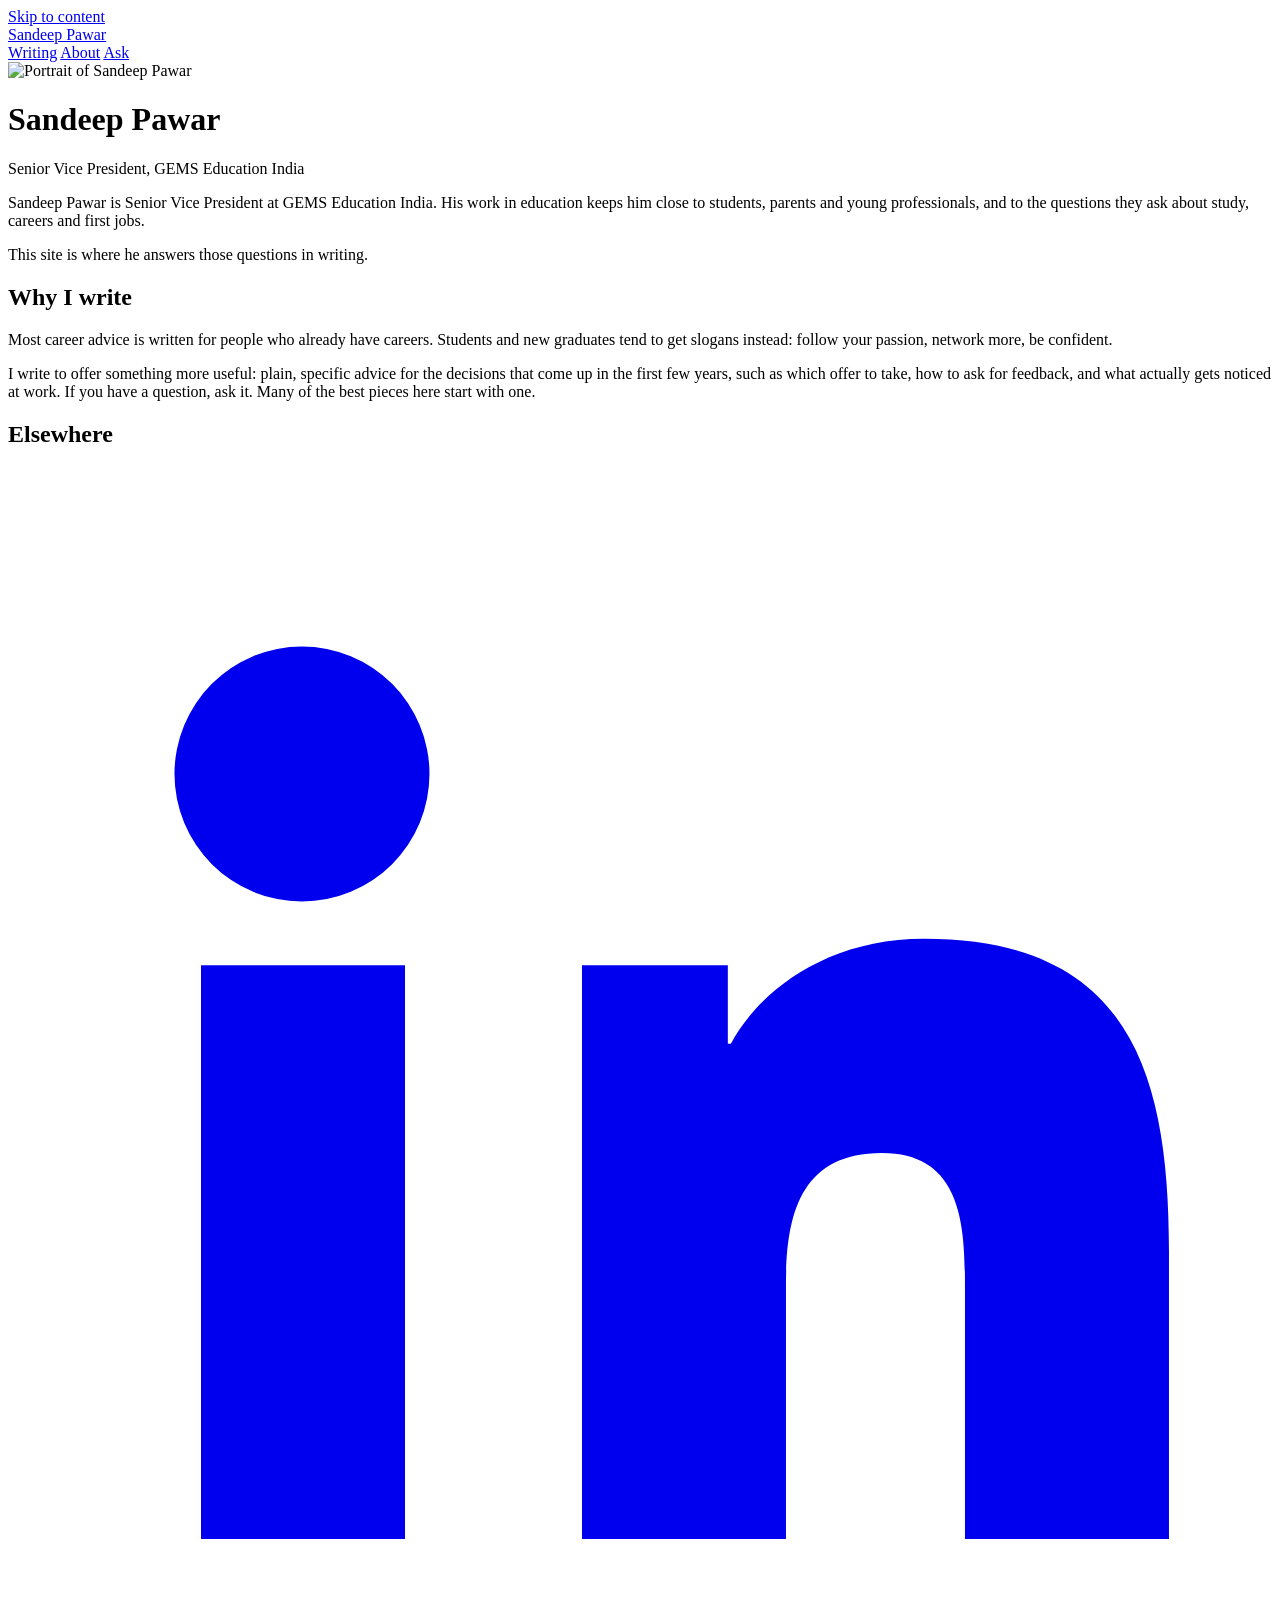
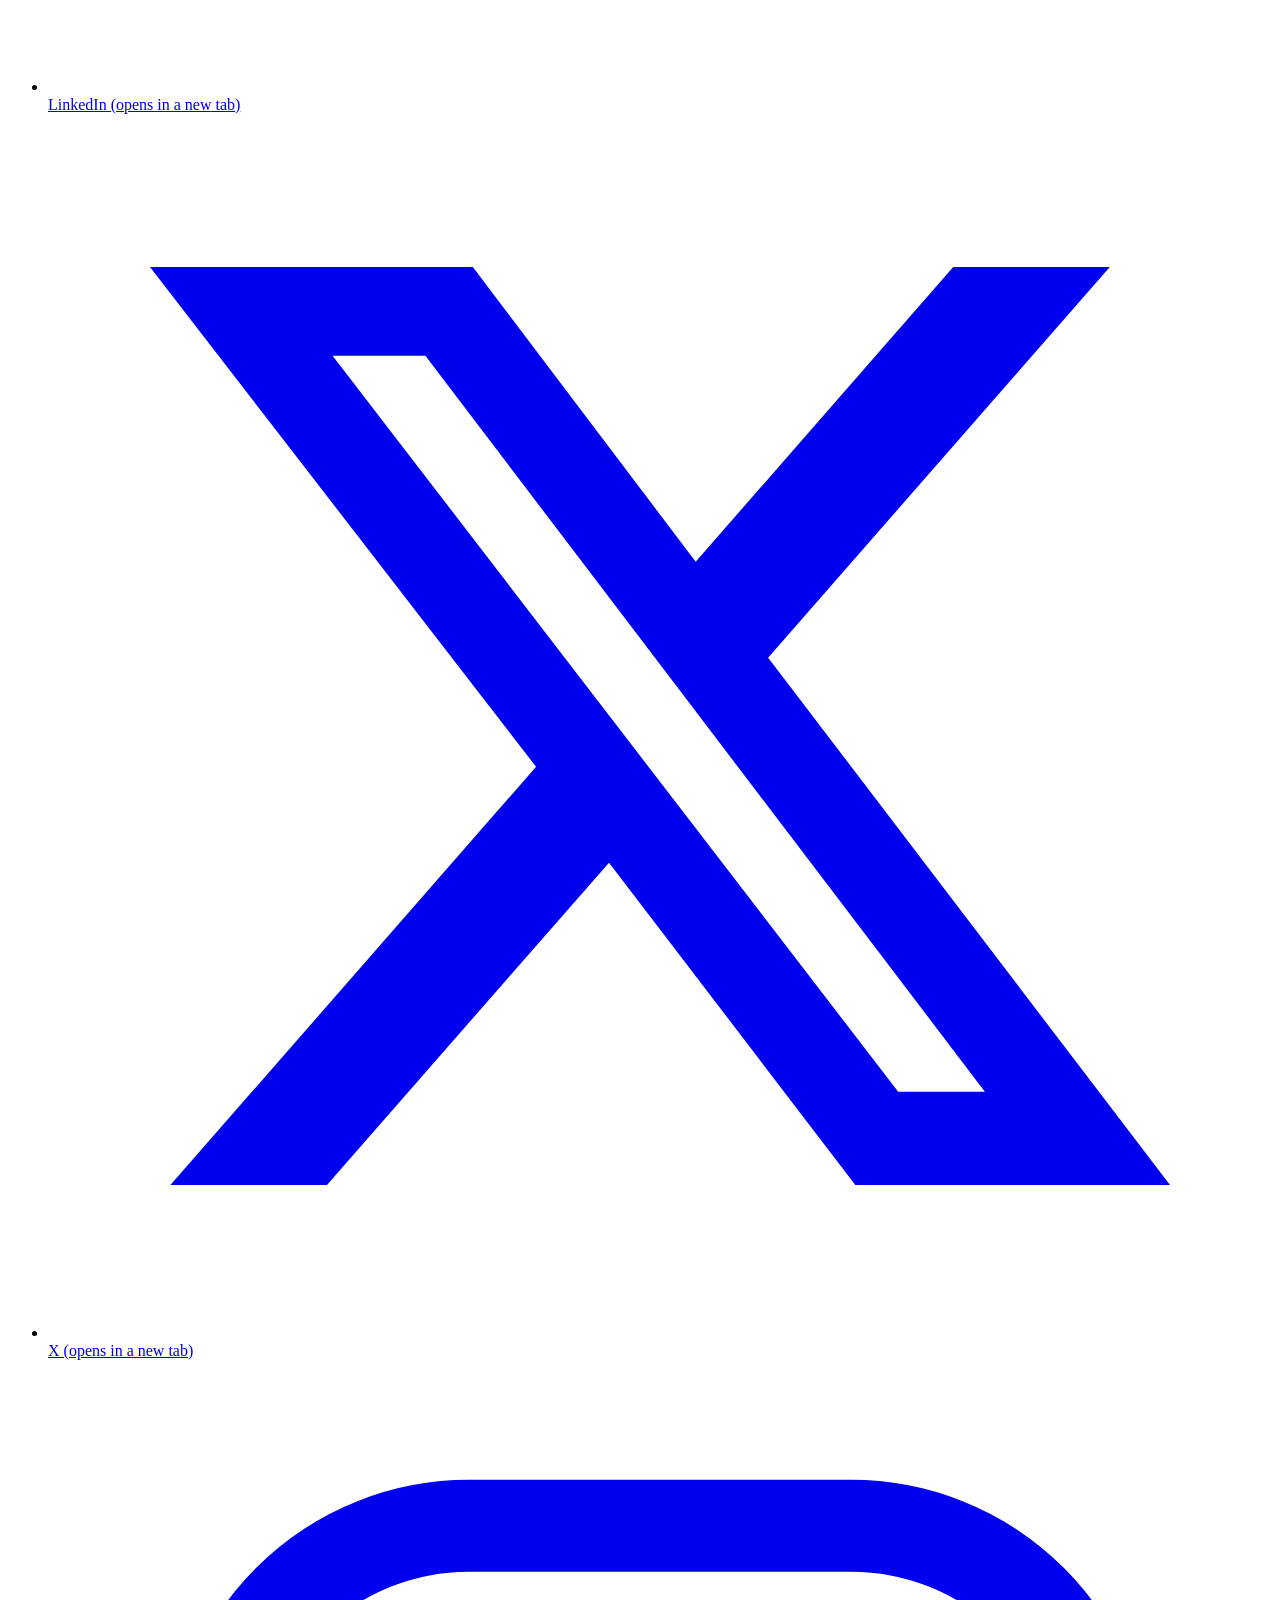
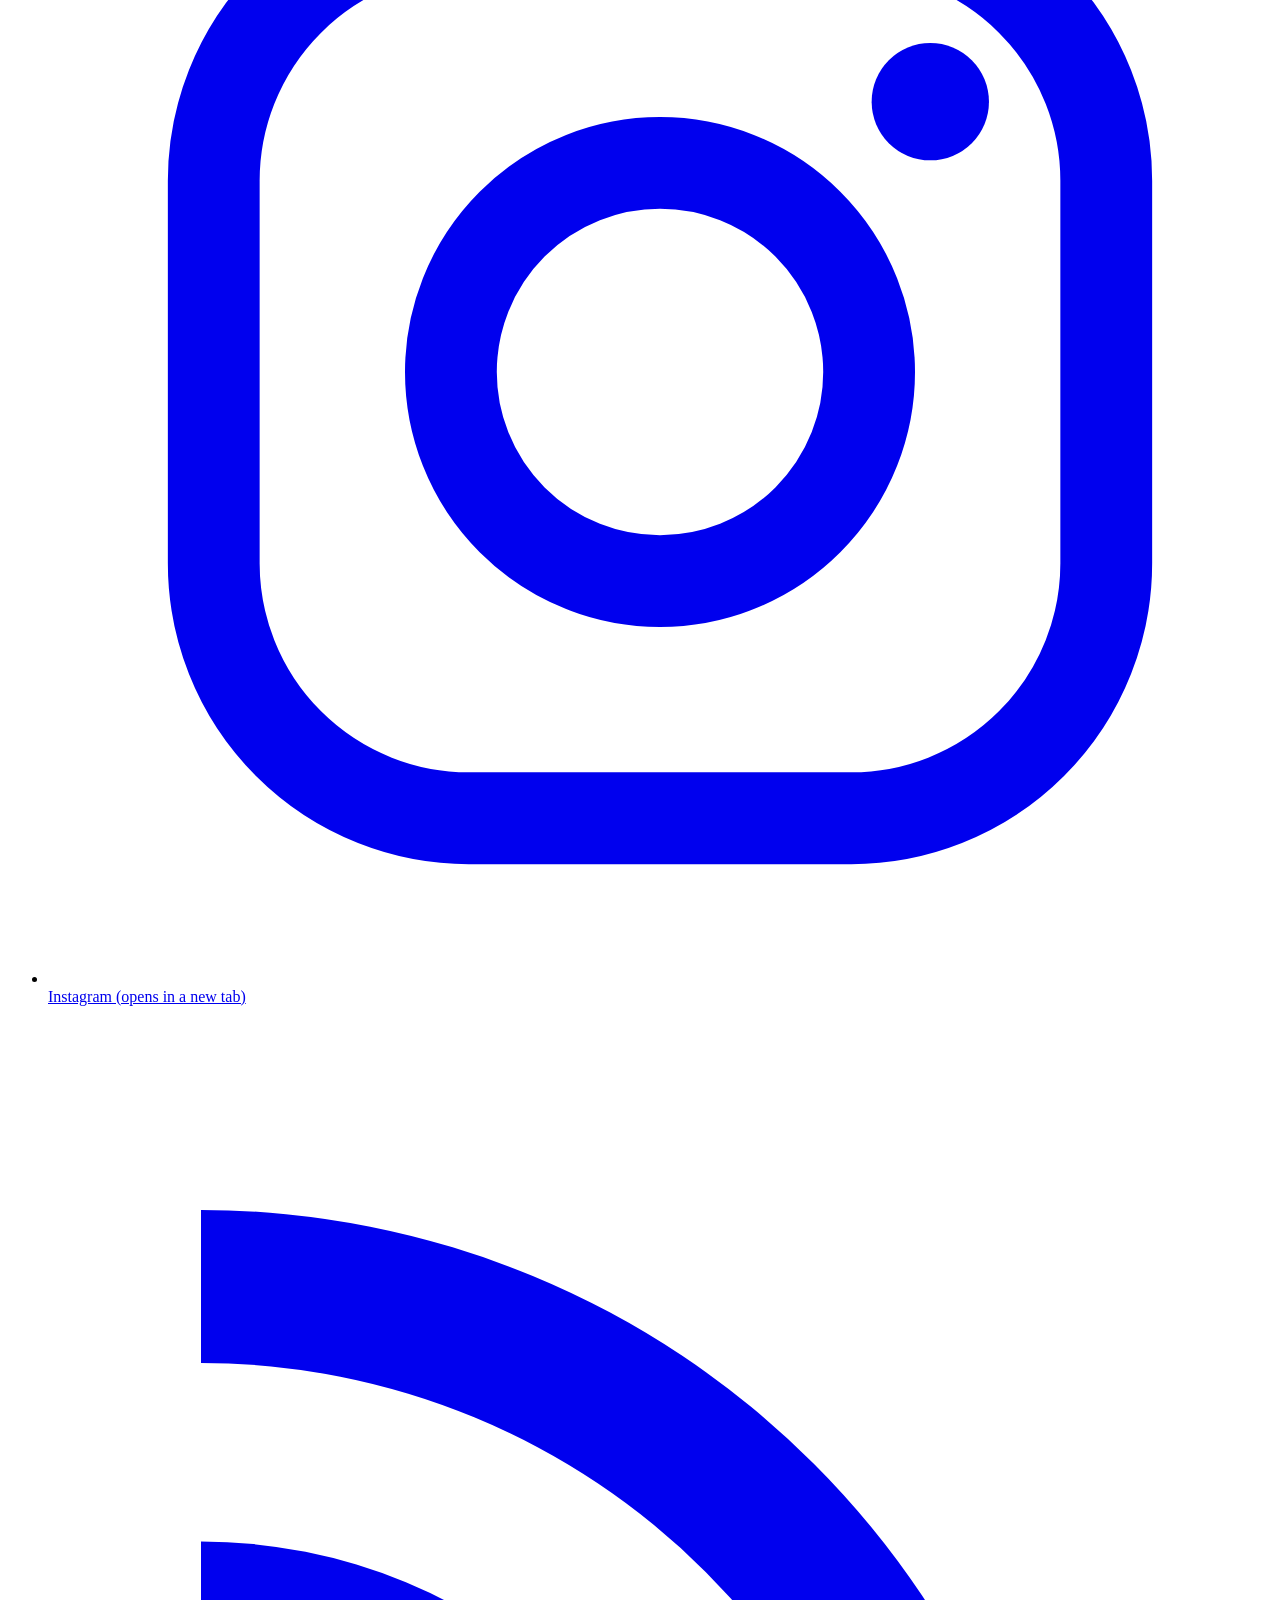
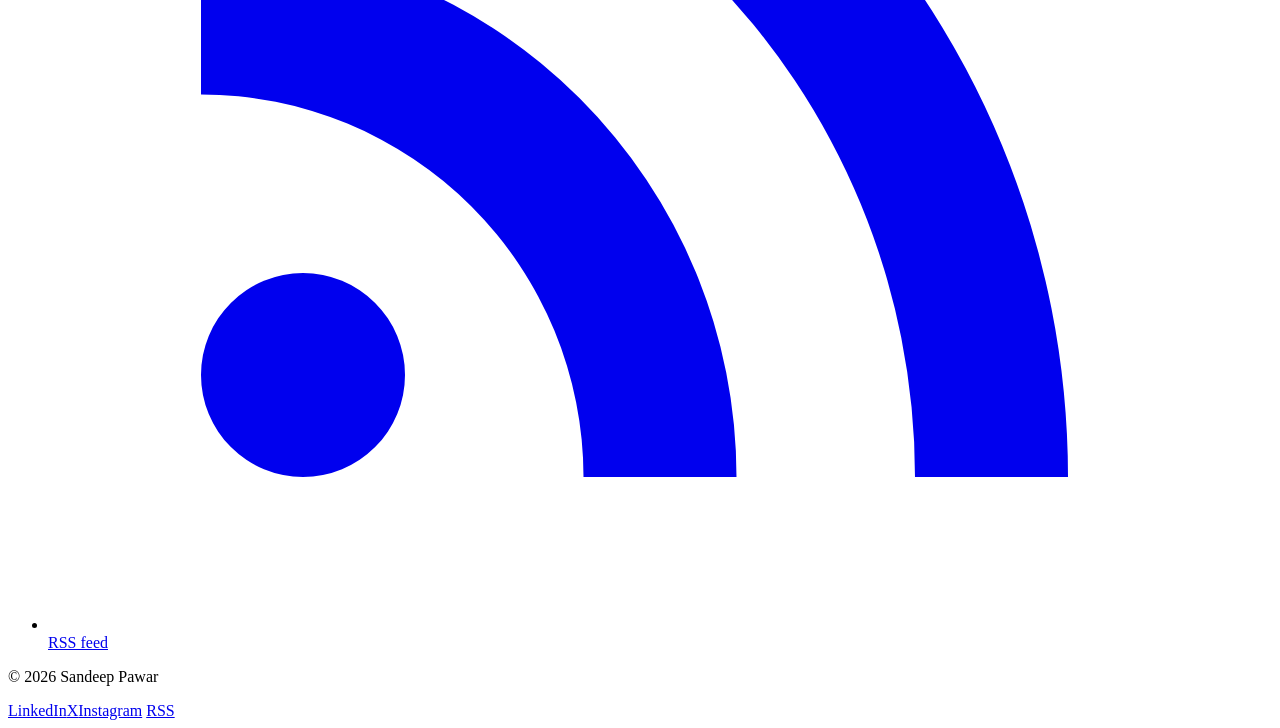
==== about/index.html @ d5aea250 "Review copy of Sandeep Pawar's site Static snapshot of sp.localhost for review. Forms are switched o" ====
<!doctype html>
<html lang="en-IN">
<head>
	<meta charset="utf-8">
	<meta name="viewport" content="width=device-width, initial-scale=1">
	<title>About · Sandeep Pawar</title>
<meta name="robots" content="noindex, nofollow">
<script>
const realFetch = window.fetch;
window.fetch = (url, options) => String(url).includes("/api/method/")
	? Promise.resolve(new Response(JSON.stringify({_server_messages: JSON.stringify([JSON.stringify({
		message: "This is a review copy, so forms are switched off."})])}), {status: 400}))
	: realFetch(url, options);
</script>

	<meta name="description" content="About Sandeep Pawar. Senior Vice President, GEMS Education India">
	<link rel="canonical" href="https://asifmulani1.github.io/sandeep-pawar-site-preview/about">
	<meta property="og:site_name" content="Sandeep Pawar">
	<meta property="og:type" content="website">
	<meta property="og:title" content="About">
	<meta property="og:description" content="About Sandeep Pawar. Senior Vice President, GEMS Education India">
	<meta property="og:url" content="https://asifmulani1.github.io/sandeep-pawar-site-preview/about">
	<meta property="og:image" content="https://asifmulani1.github.io/sandeep-pawar-site-preview/assets/sp_site/images/sandeep-pawar-cutout.png">
	<meta name="twitter:card" content="summary_large_image">
	<meta name="twitter:title" content="About">
	<meta name="twitter:description" content="About Sandeep Pawar. Senior Vice President, GEMS Education India">
	<meta name="twitter:image" content="https://asifmulani1.github.io/sandeep-pawar-site-preview/assets/sp_site/images/sandeep-pawar-cutout.png">
	<meta name="theme-color" content="#faf9f6" media="(prefers-color-scheme: light)">
	<meta name="theme-color" content="#181715" media="(prefers-color-scheme: dark)">
	<link rel="alternate" type="application/rss+xml" title="Sandeep Pawar" href="/sandeep-pawar-site-preview/rss.xml">
	<link rel="icon" href="/sandeep-pawar-site-preview/assets/sp_site/images/favicon.svg?v=1794989813" type="image/svg+xml">
	<link rel="preload" href="/sandeep-pawar-site-preview/assets/sp_site/fonts/newsreader-roman.woff2" as="font" type="font/woff2" crossorigin>
	<link rel="preload" href="/sandeep-pawar-site-preview/assets/sp_site/fonts/source-sans-3.woff2" as="font" type="font/woff2" crossorigin>
	<link rel="stylesheet" href="/sandeep-pawar-site-preview/assets/sp_site/css/site.css?v=1795011490">
	<script>try{var t=localStorage.getItem("theme");if(t&&t!=="auto")document.documentElement.setAttribute("data-theme",t)}catch(e){}</script>
	<script src="/sandeep-pawar-site-preview/assets/sp_site/js/site.js?v=1794989798" defer></script>
</head>
<body>
	<a class="skip-link" href="#main">Skip to content</a>
	<header class="site-header">
	<div class="wrap">
		<a class="site-name" href="/sandeep-pawar-site-preview/">Sandeep Pawar</a>
		<nav class="site-nav" aria-label="Main">
			<a href="/sandeep-pawar-site-preview/writing">Writing</a>
			<a href="/sandeep-pawar-site-preview/about" aria-current="page">About</a>
			<a href="/sandeep-pawar-site-preview/ask">Ask</a>
		</nav>
	</div>
</header>
	<main id="main">
		
<div class="wrap">
	<div class="about">
		<div>
			<img class="portrait" src="/sandeep-pawar-site-preview/assets/sp_site/images/sandeep-pawar-cutout.png" alt="Portrait of Sandeep Pawar" width="192" height="230">
		</div>
		<div class="measure">
			<h1>Sandeep Pawar</h1><p class="role">Senior Vice President, GEMS Education India</p>
			<div class="prose"><p>Sandeep Pawar is Senior Vice President at GEMS Education India. His work in education keeps him close to students, parents and young professionals, and to the questions they ask about study, careers and first jobs.</p><p>This site is where he answers those questions in writing.</p></div>

			<h2>Why I write</h2>
			<div class="prose"><p>Most career advice is written for people who already have careers. Students and new graduates tend to get slogans instead: follow your passion, network more, be confident.</p><p>I write to offer something more useful: plain, specific advice for the decisions that come up in the first few years, such as which offer to take, how to ask for feedback, and what actually gets noticed at work. If you have a question, ask it. Many of the best pieces here start with one.</p></div>

			<h2>Elsewhere</h2>
			<ul class="social" aria-label="Elsewhere">
	<li><a href="https://www.linkedin.com/" title="LinkedIn" rel="me noopener" target="_blank"><svg viewBox="0 0 24 24" aria-hidden="true"><path fill="currentColor" d="M4.98 3.5a2.5 2.5 0 1 1 0 5 2.5 2.5 0 0 1 0-5zM3 9.75h4V21H3V9.75zm6.5 0h3.83v1.54h.06c.53-1 1.84-2.06 3.79-2.06 4.05 0 4.8 2.67 4.8 6.13V21h-4v-4.9c0-1.17-.02-2.67-1.63-2.67-1.63 0-1.88 1.27-1.88 2.59V21h-4V9.75z"/></svg><span class="visually-hidden">LinkedIn (opens in a new tab)</span></a></li>
	<li><a href="https://x.com/" title="X" rel="me noopener" target="_blank"><svg viewBox="0 0 24 24" aria-hidden="true"><path fill="currentColor" d="M17.75 3h3.07l-6.7 7.66L22 21h-6.17l-4.83-6.32L5.47 21H2.4l7.17-8.2L2 3h6.33l4.37 5.78L17.75 3zm-1.08 16.17h1.7L7.4 4.74H5.58l11.09 14.43z"/></svg><span class="visually-hidden">X (opens in a new tab)</span></a></li>
	<li><a href="https://www.instagram.com/" title="Instagram" rel="me noopener" target="_blank"><svg viewBox="0 0 24 24" aria-hidden="true"><rect x="3.25" y="3.25" width="17.5" height="17.5" rx="5" fill="none" stroke="currentColor" stroke-width="1.8"/><circle cx="12" cy="12" r="4.1" fill="none" stroke="currentColor" stroke-width="1.8"/><circle cx="17.3" cy="6.7" r="1.15" fill="currentColor"/></svg><span class="visually-hidden">Instagram (opens in a new tab)</span></a></li>
	<li><a href="/sandeep-pawar-site-preview/rss.xml" title="RSS feed"><svg viewBox="0 0 24 24" aria-hidden="true"><path fill="currentColor" d="M5 17a2 2 0 1 1 0 4 2 2 0 0 1 0-4zM3 10.5a10.5 10.5 0 0 1 10.5 10.5h-3A7.5 7.5 0 0 0 3 13.5v-3zM3 4a17 17 0 0 1 17 17h-3A14 14 0 0 0 3 7V4z"/></svg><span class="visually-hidden">RSS feed</span></a></li>
</ul>
		</div>
	</div>
</div>

	</main>
	<footer class="site-footer">
	<div class="wrap">
		<p>© 2026 Sandeep Pawar</p>
		<nav aria-label="Elsewhere"><a href="https://www.linkedin.com/" rel="me">LinkedIn</a><a href="https://x.com/" rel="me">X</a><a href="https://www.instagram.com/" rel="me">Instagram</a>
			<a href="/sandeep-pawar-site-preview/rss.xml">RSS</a>
			<button type="button" class="theme-toggle" data-theme-toggle hidden>Theme: auto</button>
		</nav>
	</div>
</footer>
</body>
</html>
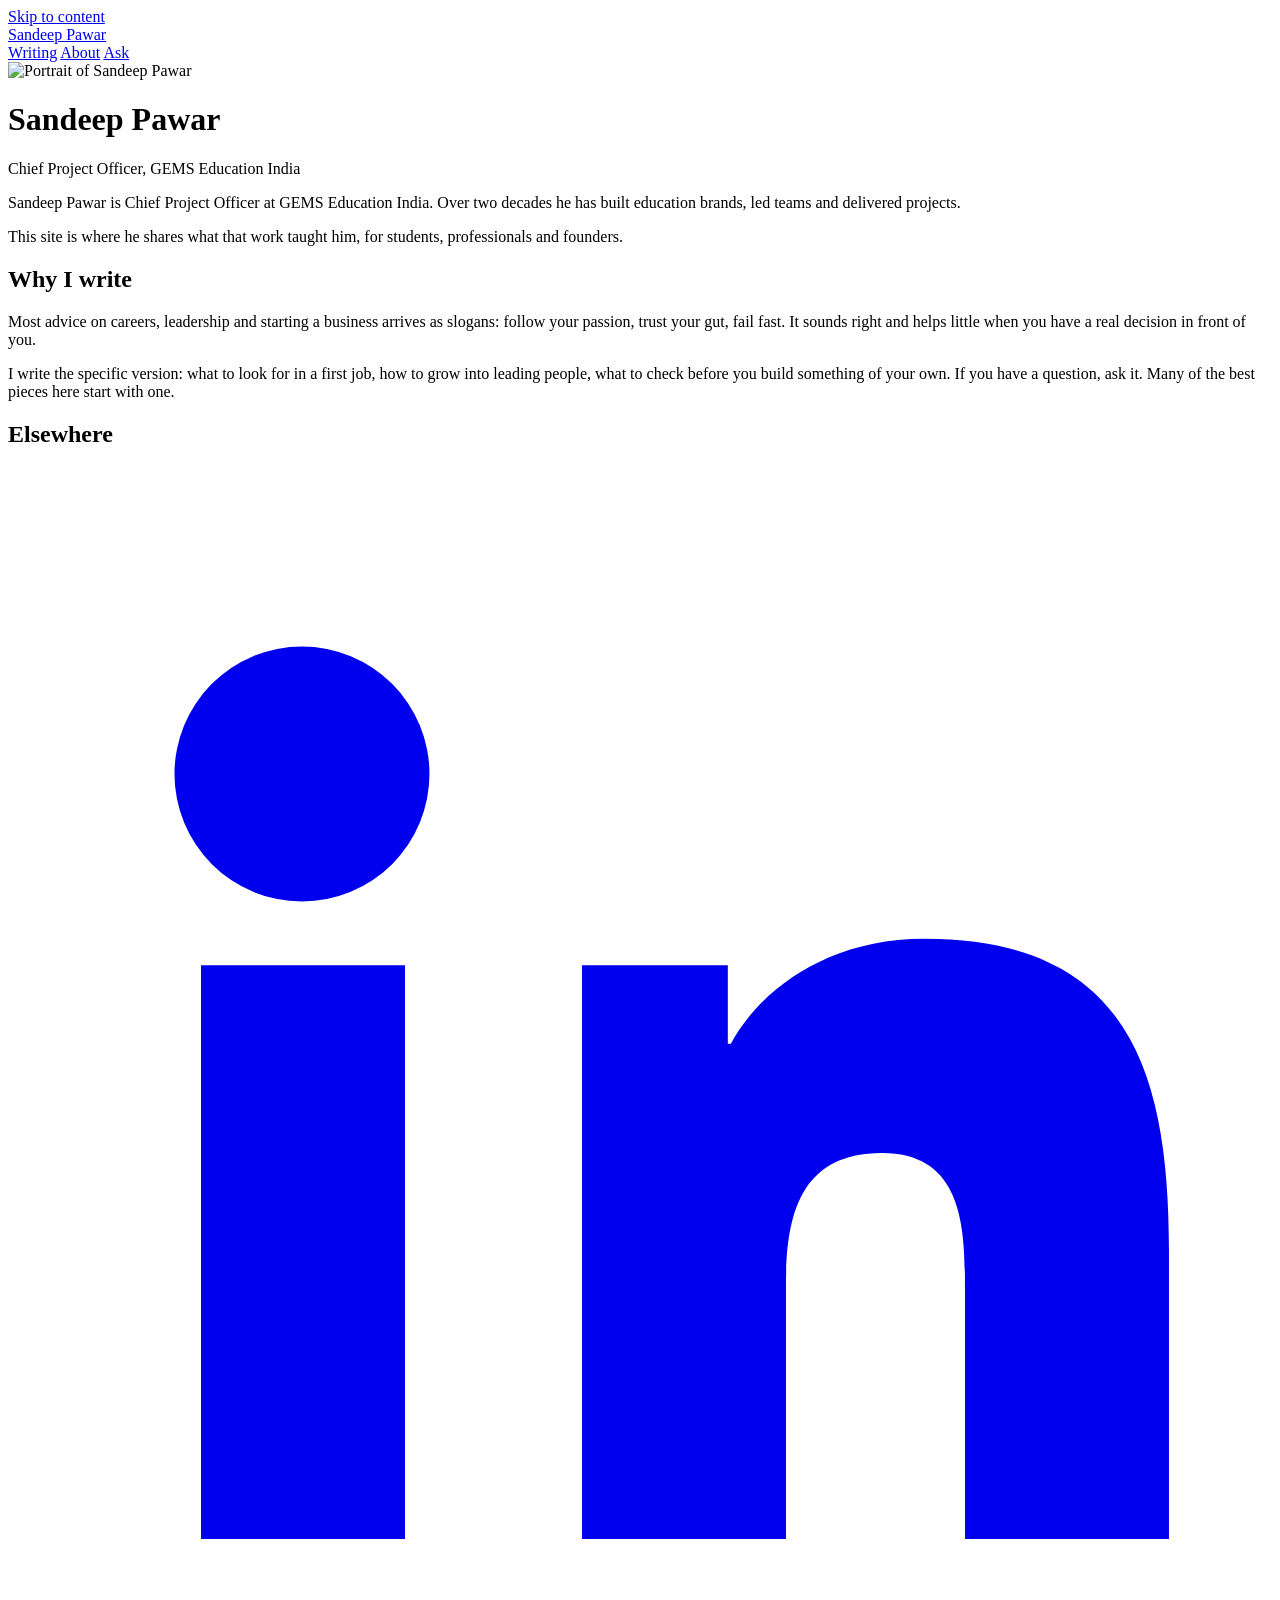
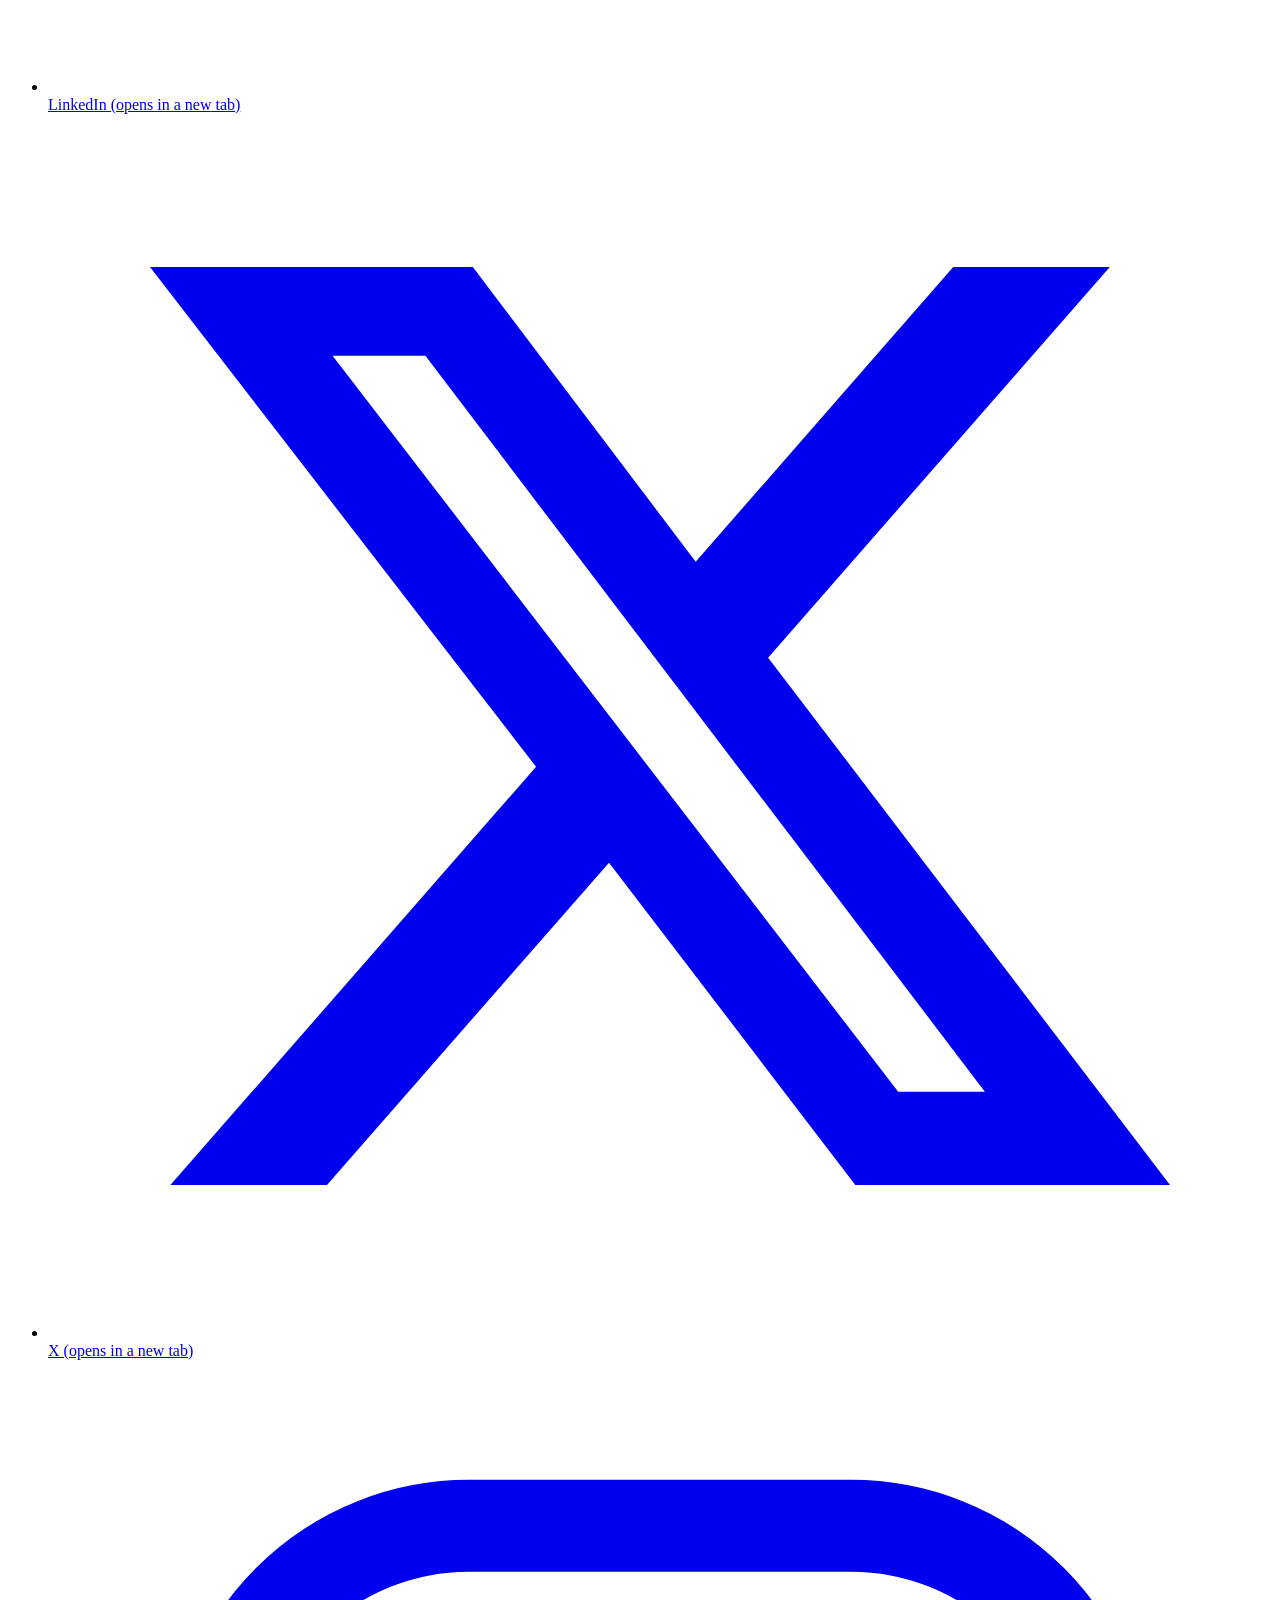
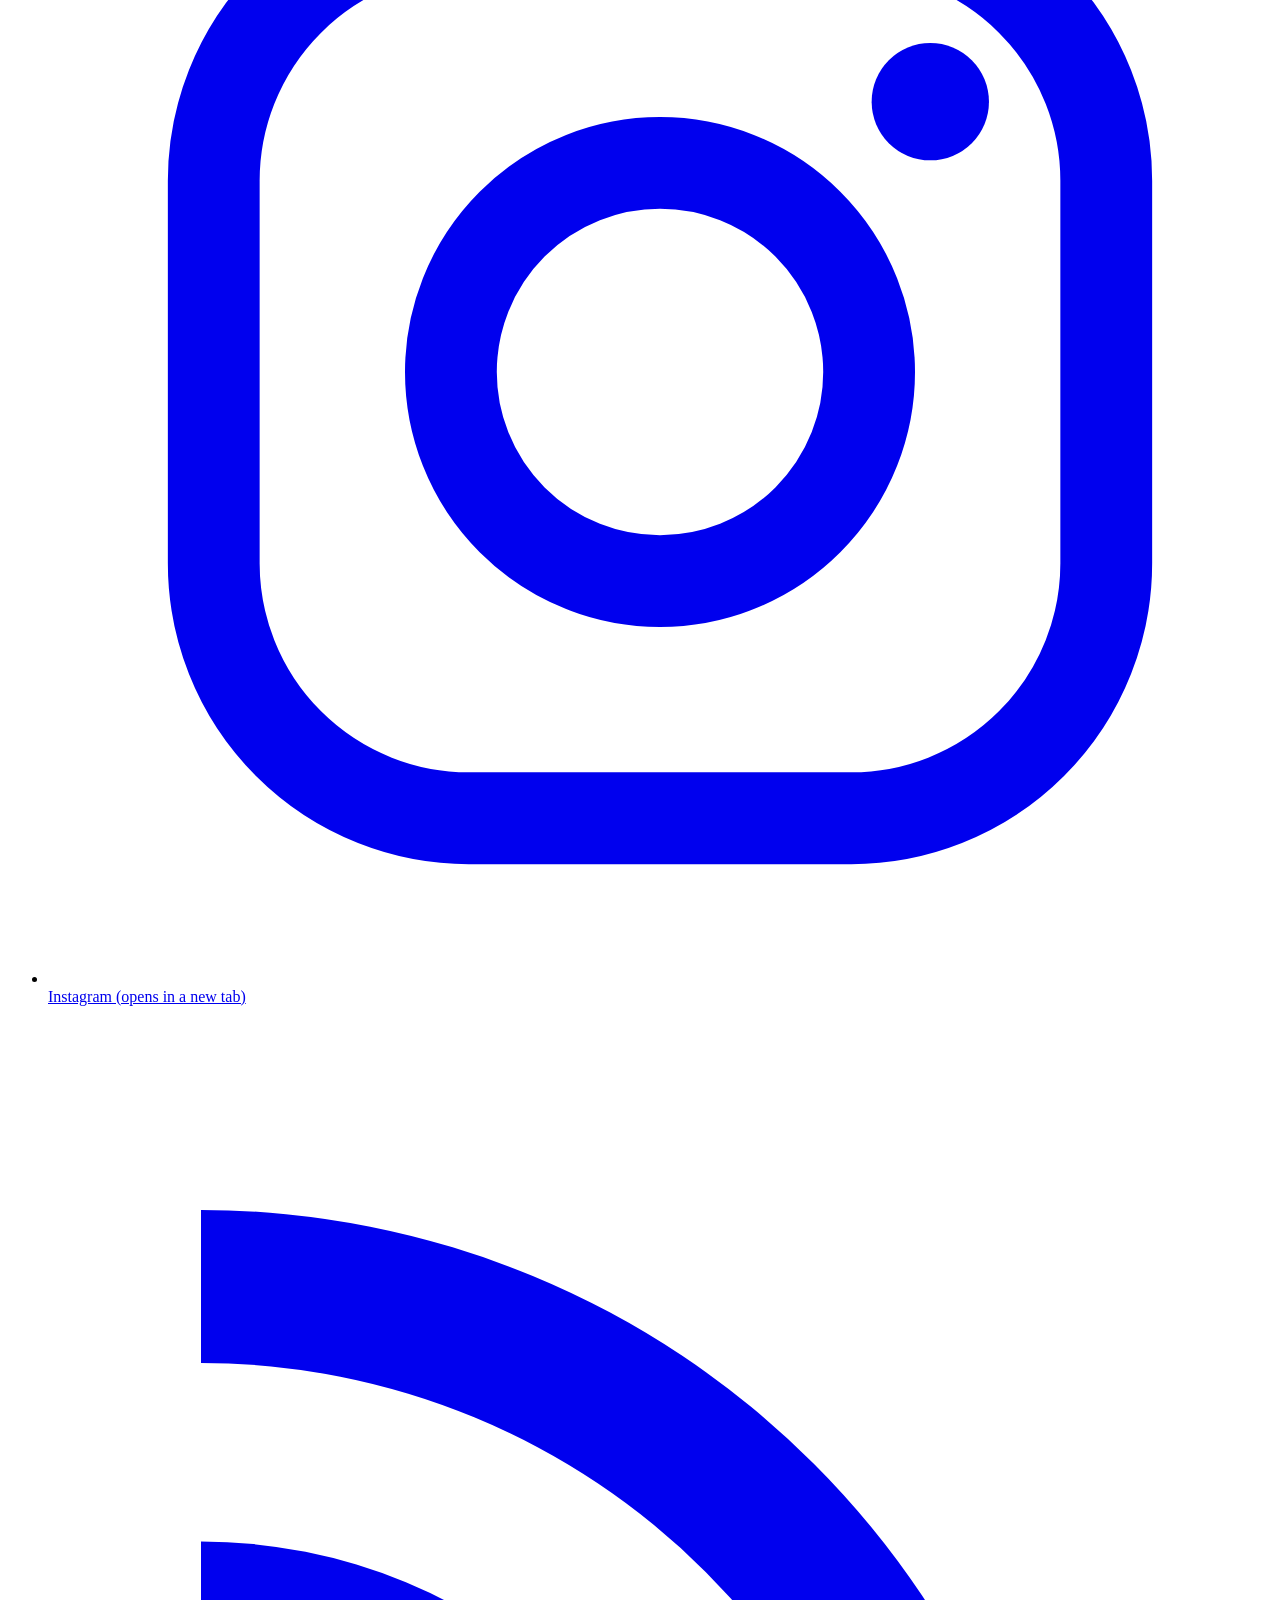
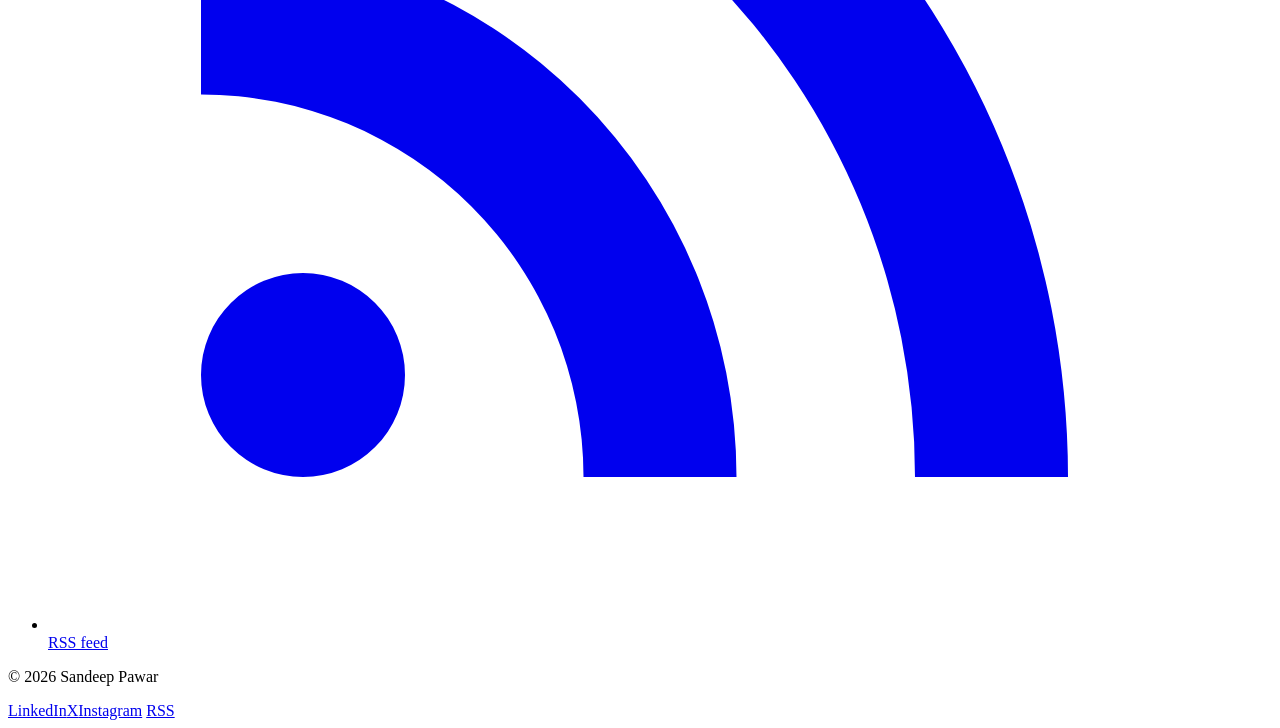
==== commit 7a8753dc: "Update with Sandeep's feedback: new photo, belief line, role and intro Co-Authored-By: Claude Opus 5" ====
--- a/about/index.html
+++ b/about/index.html
@@ -13,17 +13,17 @@
 	: realFetch(url, options);
 </script>
 
-	<meta name="description" content="About Sandeep Pawar. Senior Vice President, GEMS Education India">
+	<meta name="description" content="About Sandeep Pawar. Chief Project Officer, GEMS Education India">
 	<link rel="canonical" href="https://asifmulani1.github.io/sandeep-pawar-site-preview/about">
 	<meta property="og:site_name" content="Sandeep Pawar">
 	<meta property="og:type" content="website">
 	<meta property="og:title" content="About">
-	<meta property="og:description" content="About Sandeep Pawar. Senior Vice President, GEMS Education India">
+	<meta property="og:description" content="About Sandeep Pawar. Chief Project Officer, GEMS Education India">
 	<meta property="og:url" content="https://asifmulani1.github.io/sandeep-pawar-site-preview/about">
 	<meta property="og:image" content="https://asifmulani1.github.io/sandeep-pawar-site-preview/assets/sp_site/images/sandeep-pawar-cutout.png">
 	<meta name="twitter:card" content="summary_large_image">
 	<meta name="twitter:title" content="About">
-	<meta name="twitter:description" content="About Sandeep Pawar. Senior Vice President, GEMS Education India">
+	<meta name="twitter:description" content="About Sandeep Pawar. Chief Project Officer, GEMS Education India">
 	<meta name="twitter:image" content="https://asifmulani1.github.io/sandeep-pawar-site-preview/assets/sp_site/images/sandeep-pawar-cutout.png">
 	<meta name="theme-color" content="#faf9f6" media="(prefers-color-scheme: light)">
 	<meta name="theme-color" content="#181715" media="(prefers-color-scheme: dark)">
@@ -55,11 +55,11 @@
 			<img class="portrait" src="/sandeep-pawar-site-preview/assets/sp_site/images/sandeep-pawar-cutout.png" alt="Portrait of Sandeep Pawar" width="192" height="230">
 		</div>
 		<div class="measure">
-			<h1>Sandeep Pawar</h1><p class="role">Senior Vice President, GEMS Education India</p>
-			<div class="prose"><p>Sandeep Pawar is Senior Vice President at GEMS Education India. His work in education keeps him close to students, parents and young professionals, and to the questions they ask about study, careers and first jobs.</p><p>This site is where he answers those questions in writing.</p></div>
+			<h1>Sandeep Pawar</h1><p class="role">Chief Project Officer, GEMS Education India</p>
+			<div class="prose"><p>Sandeep Pawar is Chief Project Officer at GEMS Education India. Over two decades he has built education brands, led teams and delivered projects.</p><p>This site is where he shares what that work taught him, for students, professionals and founders.</p></div>
 
 			<h2>Why I write</h2>
-			<div class="prose"><p>Most career advice is written for people who already have careers. Students and new graduates tend to get slogans instead: follow your passion, network more, be confident.</p><p>I write to offer something more useful: plain, specific advice for the decisions that come up in the first few years, such as which offer to take, how to ask for feedback, and what actually gets noticed at work. If you have a question, ask it. Many of the best pieces here start with one.</p></div>
+			<div class="prose"><p>Most advice on careers, leadership and starting a business arrives as slogans: follow your passion, trust your gut, fail fast. It sounds right and helps little when you have a real decision in front of you.</p><p>I write the specific version: what to look for in a first job, how to grow into leading people, what to check before you build something of your own. If you have a question, ask it. Many of the best pieces here start with one.</p></div>
 
 			<h2>Elsewhere</h2>
 			<ul class="social" aria-label="Elsewhere">
